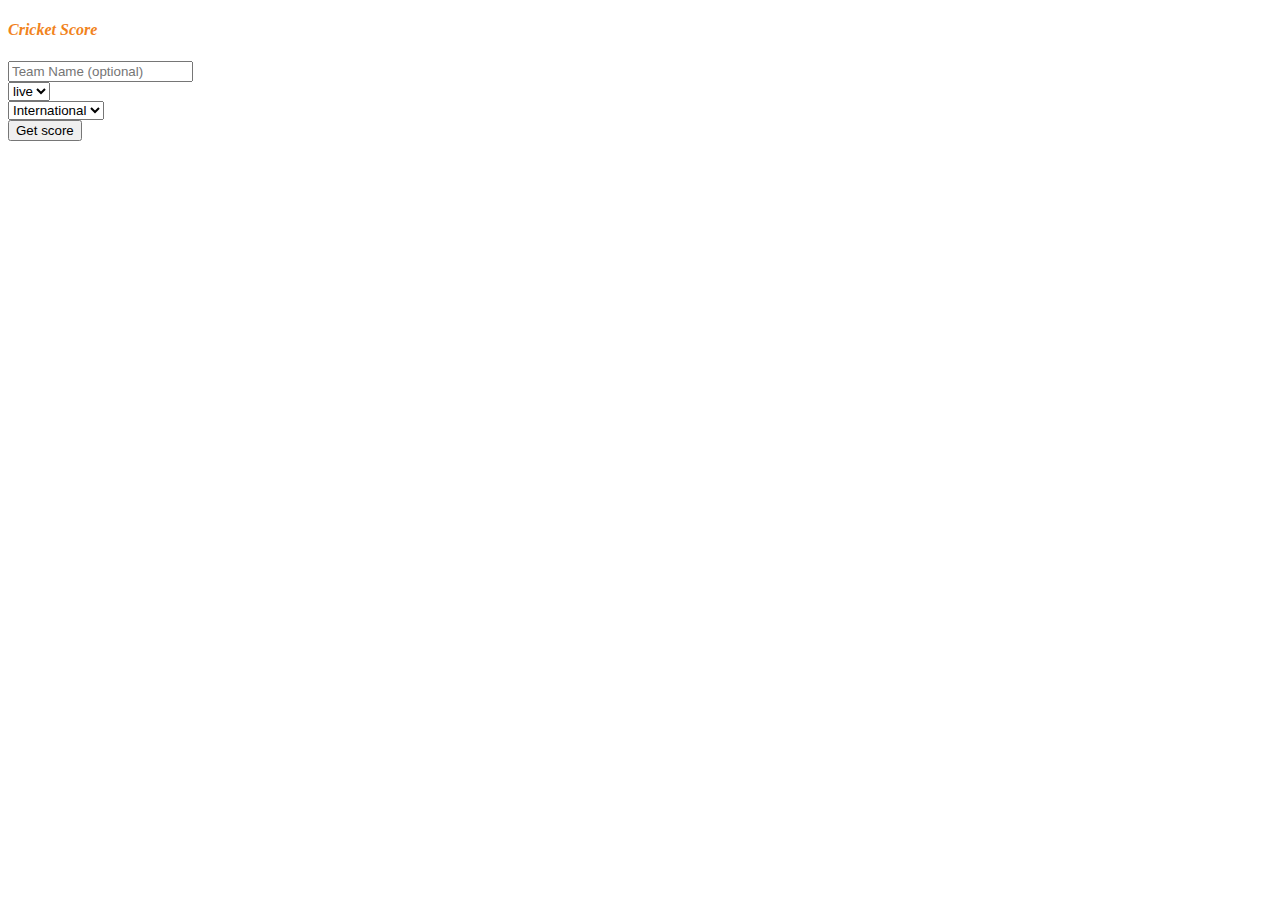
==== cricket.html @ a4205bdb "Add files via upload" ====
<!DOCTYPE html>
<html lang="en">
<head>
    <meta charset="UTF-8">
    <meta http-equiv="X-UA-Compatible" content="IE=edge">
    <meta name="viewport" content="width=device-width, initial-scale=1.0">
    <title>Cricket</title>
    <link href="https://cdn.jsdelivr.net/npm/bootstrap@5.1.3/dist/css/bootstrap.min.css" rel="stylesheet" integrity="sha384-1BmE4kWBq78iYhFldvKuhfTAU6auU8tT94WrHftjDbrCEXSU1oBoqyl2QvZ6jIW3" crossorigin="anonymous">

    <link rel="stylesheet" href="cricket.css">
    <link rel="shortcut icon" href="cric.ico" type="image/x-icon">
</head>
<body>
    <div class="container">
        <form class="form">
            <h4><strong style="color: rgb(241, 131, 28);"><i><strong>Cricket Score</strong></i></strong></h4>
            <input type="text" class="team" placeholder="Team Name (optional)" id="team">
            <br>
            <select name="Match State" id="ms">
                <option value="live">live</option>
            </select>
            <br>
            <select name="Type" id="type">
                <option value="International">International</option>
                <option value="Domestic">Domestic</option>
                <option value="League">League</option>
                <option value="Women">Women</option>
            </select>
            <br>
            <button type="submit" class="btn btn-danger" id="submit">Get score</button>
        </form>
    </div>
    <script src="cricket.js"></script>
</body>
</html>
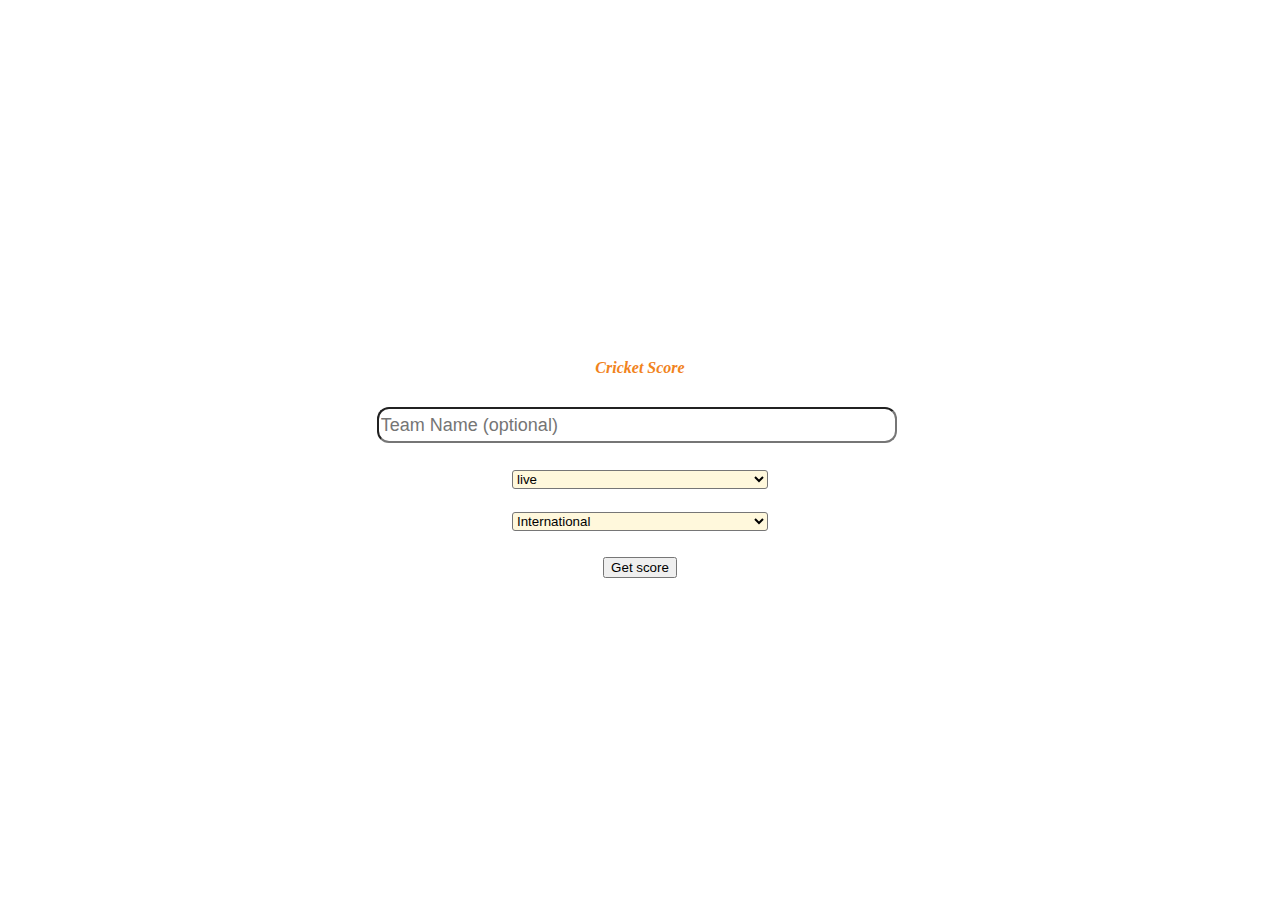
==== commit b6c6bc66: "Update cricket.html" ====
--- a/cricket.html
+++ b/cricket.html
@@ -7,8 +7,8 @@
     <title>Cricket</title>
     <link href="https://cdn.jsdelivr.net/npm/bootstrap@5.1.3/dist/css/bootstrap.min.css" rel="stylesheet" integrity="sha384-1BmE4kWBq78iYhFldvKuhfTAU6auU8tT94WrHftjDbrCEXSU1oBoqyl2QvZ6jIW3" crossorigin="anonymous">
 
-    <link rel="stylesheet" href="cricket.css">
-    <link rel="shortcut icon" href="cric.ico" type="image/x-icon">
+    <link rel="stylesheet" href="/css/cricket.css">
+    <link rel="shortcut icon" href="/pages/cricket/cric.ico" type="image/x-icon">
 </head>
 <body>
     <div class="container">
@@ -30,6 +30,6 @@
             <button type="submit" class="btn btn-danger" id="submit">Get score</button>
         </form>
     </div>
-    <script src="cricket.js"></script>
+    <script src="/pages/cricket/cricket.js"></script>
 </body>
-</html>+</html>
--- a/css/cricket.css
+++ b/css/cricket.css
@@ -0,0 +1,259 @@
+html{
+    height: 100%;
+}
+
+body{
+    background-image: url("cricket.jpg");
+    height: 100%;
+    background-repeat: no-repeat;
+    background-size: cover;
+}
+
+.container{
+    display: flex;
+    justify-content: center;
+    align-items: center;
+    width: 100%;
+    height: 100%;
+    flex-direction: column;
+}
+
+#submit{
+    margin-top: 8px;
+}
+
+
+.form{
+    
+    display: flex;
+    justify-content: center;
+    align-items: center;
+    width: 90%;
+    height: 90%;
+    flex-direction: column;
+}
+
+@media (orientation: landscape){
+    .team{
+
+        margin-top: 1vh;
+        width: 40vw;
+        height: 30px;
+        font-size: large;
+        margin-bottom: 1vh;
+        margin-right: 0.5vw;
+        border-radius: 12px; 
+    }
+    .res{
+        position: absolute;
+        top: 18%;
+        /* right: 35vw; */
+        left: 32vw;
+    }
+
+    .testsc{
+        height: 72%;
+        width: 68%;
+        color: rgb(36, 237, 199);
+        display: flex;
+        padding-top: 2em;
+        /* flex-direction: column; */
+        justify-content: center;
+        border-radius: 8px;
+        background-image: url("crick2.jpg");
+        background-repeat: no-repeat;
+        background-size: cover;
+        background-position: center;
+        position: relative;
+    }
+
+}
+@media (orientation: portrait){
+    .team{
+
+        margin-top: 1vh;
+        width: 30vh;
+        height: 30px;
+        font-size: medium;
+        margin-bottom: 1vh;
+        margin-right: 0.5vw;
+        border-radius: 12px;
+    }
+
+    .res{
+        position: fixed;
+        top: 32%;
+        right: 23%;
+        font-size: 16px;
+
+        
+    }
+
+    .testsc{
+        height: 30%;
+        /* width: 55vh; */
+        width: 100vw;
+        color: rgb(36, 237, 199);
+        padding-top: 0.3em;
+        display: flex;
+        justify-content: center;
+        /* flex-direction: row; */
+        border-radius: 8px;
+        background-image: url("crick2.jpg");
+        background-size: cover;
+        background-repeat: no-repeat;
+        background-position: center;
+        position: relative;
+    }
+    
+}
+
+
+.btn-danger{
+    margin-top: 4px;
+}
+
+@media (orientation:portrait){
+    #ms{
+        width: 35vw;
+        border-radius: 3px;
+        background-color: cornsilk;
+    }
+
+    #type{
+        width: 35vw;
+        border-radius: 3px;
+        background-color: cornsilk;
+        margin-top: 5px;
+    }
+
+}
+
+@media (orientation:landscape){
+    #ms{
+        width: 20vw;
+        border-radius: 3px;
+        background-color: cornsilk;
+    }
+    #type{
+        width: 20vw;
+        border-radius: 3px;
+        background-color: cornsilk;
+        margin-top: 5px;
+    }
+
+}
+
+@media (orientation:landscape){
+
+    .scorecard{
+        color: rgb(36, 237, 199);
+        display: flex;
+        padding-top: 2em;
+        /* flex-direction: column; */
+        /* justify-content: center; */
+        width: 50vw;
+        height: 215px;
+        /* background-color: rgb(66, 49, 49); */
+        border-radius: 8px;
+        background-image: url("crick2.jpg");
+        background-repeat: no-repeat;
+        background-size: cover;
+        background-position: center;
+        position: relative;
+
+    }
+
+
+}
+
+@media (orientation:portrait){
+    .scorecard{
+        color: rgb(36, 237, 199);
+        padding-top: 0.3em;
+        display: flex;
+        justify-content: center;
+        /* flex-direction: row; */
+        width: 50vh;
+        height: 25%;
+        background-color: rgb(66, 49, 49);
+        border-radius: 8px;
+        background-image: url("crick2.jpg");
+        background-size: cover;
+        background-repeat: no-repeat;
+        background-position: center;
+        position: relative;
+    }
+
+
+}
+
+
+.T1{
+    width: 50%;
+    text-align: center;
+    /* padding-bottom: 10px; */
+}
+
+.T2{
+    width: 50%;
+    text-align: center;
+    /* padding-top: 10px; */
+}
+
+@media (orientation:portrait){
+    .format{
+        position: absolute;
+        margin-top: 70px;
+        font-weight: bolder;
+        
+    }
+
+    .status{
+        position: absolute;
+        margin-top: 100px;
+        margin-left: 5px;
+    }
+
+    .series{
+        position: absolute;
+        margin-top: 120px;
+    }
+
+    .venue{
+        position: absolute;
+        margin-top: 154px;
+    }
+
+}
+@media (orientation:landscape){
+    .format{
+        position: absolute;
+        margin-top: 65px;
+        /* left: 400px; */
+        left: 49%;
+        font-weight: bolder;
+        
+    }
+
+    .status{
+        position: absolute;
+        margin-top: 90px;
+        /* margin-left: 16%; */
+        left: 16%;
+        /* margin-left: 40px; */
+        
+    }
+
+    .venue{
+        position: absolute;
+        margin-top: 140px;
+        left: 38%;
+        /* margin-left: 10em;
+        margin-right: 10px; */
+    }
+
+}
+
+
+
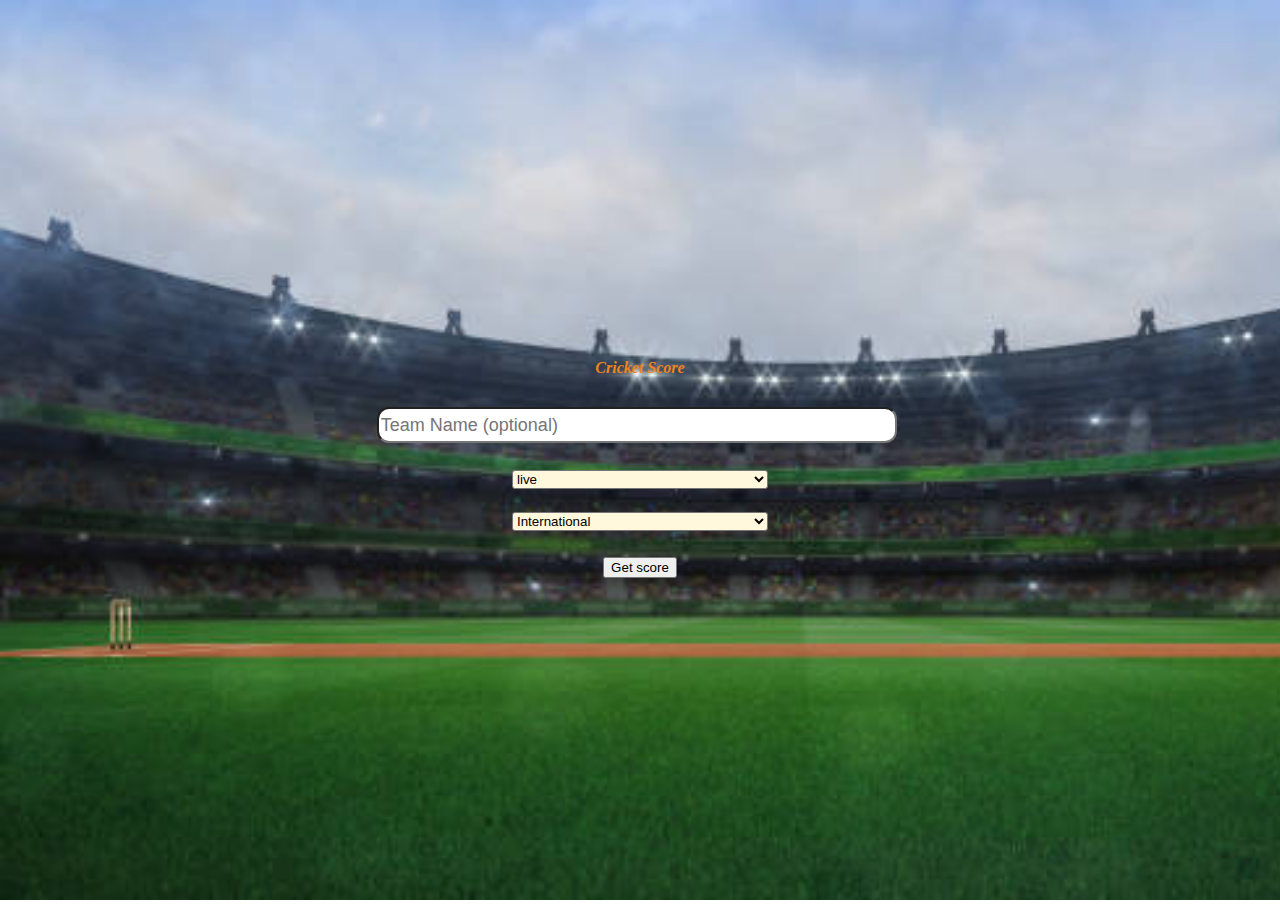
==== commit 43eb18b3: "Update cricket.html" ====
--- a/cricket.html
+++ b/cricket.html
@@ -7,8 +7,8 @@
     <title>Cricket</title>
     <link href="https://cdn.jsdelivr.net/npm/bootstrap@5.1.3/dist/css/bootstrap.min.css" rel="stylesheet" integrity="sha384-1BmE4kWBq78iYhFldvKuhfTAU6auU8tT94WrHftjDbrCEXSU1oBoqyl2QvZ6jIW3" crossorigin="anonymous">
 
-    <link rel="stylesheet" href="/css/cricket.css">
-    <link rel="shortcut icon" href="/pages/cricket/cric.ico" type="image/x-icon">
+    <link rel="stylesheet" href="css/cricket.css">
+    <link rel="shortcut icon" href="css/cric.ico" type="image/x-icon">
 </head>
 <body>
     <div class="container">
@@ -30,6 +30,6 @@
             <button type="submit" class="btn btn-danger" id="submit">Get score</button>
         </form>
     </div>
-    <script src="/pages/cricket/cricket.js"></script>
+    <script src="js/cricket.js"></script>
 </body>
 </html>
